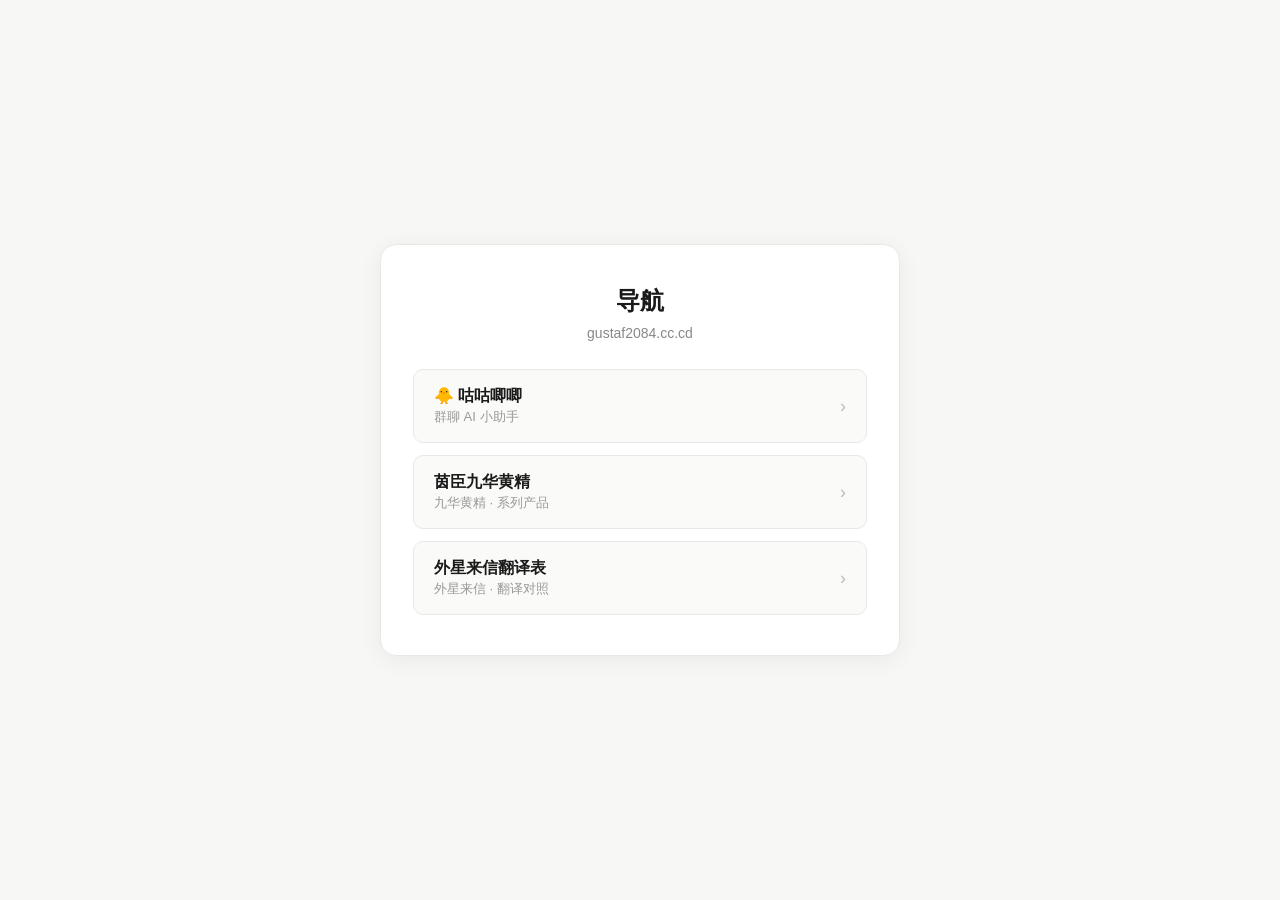
==== index.html @ 1a9e1c53 "Initial site: nav, gugujiji, yinchen, aliens (text files)" ====
<!DOCTYPE html>
<html lang="zh-CN">
<head>
<meta charset="UTF-8">
<meta name="viewport" content="width=device-width, initial-scale=1.0">
<title>导航 · gustaf2084.cc.cd</title>
<style>
  * { box-sizing: border-box; margin: 0; padding: 0; }
  body {
    font-family: -apple-system, BlinkMacSystemFont, "Segoe UI", "PingFang SC", "Hiragino Sans GB", "Microsoft YaHei", sans-serif;
    background: #f7f7f5;
    color: #1a1a1a;
    min-height: 100vh;
    display: flex;
    align-items: center;
    justify-content: center;
    padding: 24px;
  }
  .card {
    background: #fff;
    border: 1px solid #e8e8e4;
    border-radius: 16px;
    max-width: 520px;
    width: 100%;
    padding: 40px 32px;
    box-shadow: 0 4px 24px rgba(0, 0, 0, 0.06);
  }
  h1 {
    font-size: 24px;
    font-weight: 700;
    text-align: center;
    margin-bottom: 8px;
  }
  .sub {
    text-align: center;
    font-size: 14px;
    color: #888;
    margin-bottom: 28px;
  }
  .links {
    display: flex;
    flex-direction: column;
    gap: 12px;
  }
  .links a {
    display: flex;
    align-items: center;
    justify-content: space-between;
    padding: 16px 20px;
    border-radius: 10px;
    font-size: 16px;
    text-decoration: none;
    color: #1a1a1a;
    background: #fafaf8;
    border: 1px solid #e8e8e4;
    transition: border-color 0.15s, background 0.15s;
  }
  .links a:hover {
    border-color: #ec8b4f;
    background: #fff9f0;
  }
  .links a .name { font-weight: 600; }
  .links a .desc { font-size: 13px; color: #999; }
  .links a .arrow { color: #bbb; font-size: 18px; }
</style>
</head>
<body>
  <div class="card">
    <h1>导航</h1>
    <div class="sub">gustaf2084.cc.cd</div>
    <div class="links">
      <a href="/gugujiji.html">
        <span>
          <span class="name">🐥 咕咕唧唧</span><br>
          <span class="desc">群聊 AI 小助手</span>
        </span>
        <span class="arrow">›</span>
      </a>
      <a href="/yinchen/">
        <span>
          <span class="name">茵臣九华黄精</span><br>
          <span class="desc">九华黄精 · 系列产品</span>
        </span>
        <span class="arrow">›</span>
      </a>
      <a href="/aliens/">
        <span>
          <span class="name">外星来信翻译表</span><br>
          <span class="desc">外星来信 · 翻译对照</span>
        </span>
        <span class="arrow">›</span>
      </a>
    </div>
  </div>
</body>
</html>
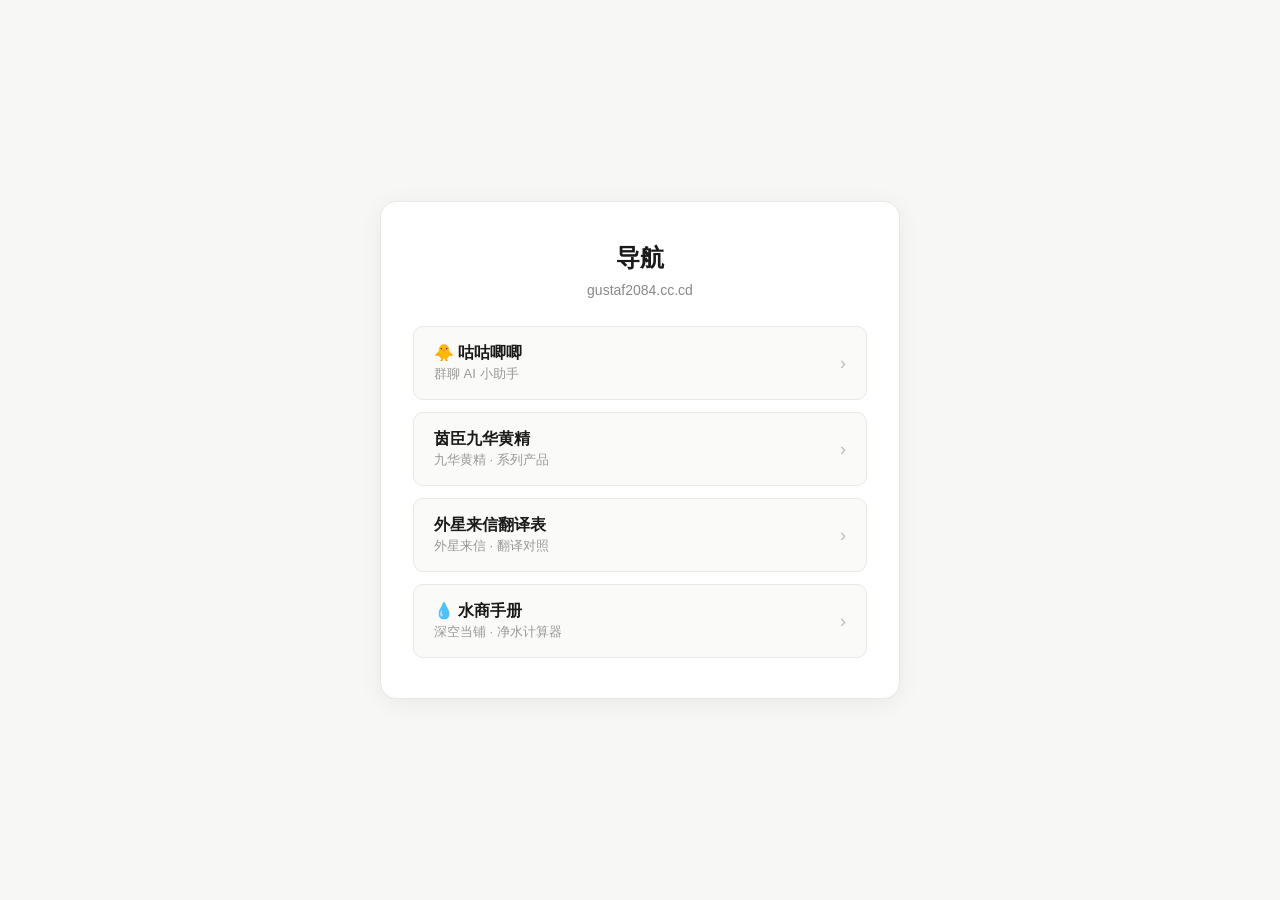
==== commit 0fdebe0b: "Add water merchant guide link to nav page" ====
--- a/index.html
+++ b/index.html
@@ -90,6 +90,13 @@
         </span>
         <span class="arrow">›</span>
       </a>
+      <a href="/water-merchant-guide.html">
+        <span>
+          <span class="name">💧 水商手册</span><br>
+          <span class="desc">深空当铺 · 净水计算器</span>
+        </span>
+        <span class="arrow">›</span>
+      </a>
     </div>
   </div>
 </body>
